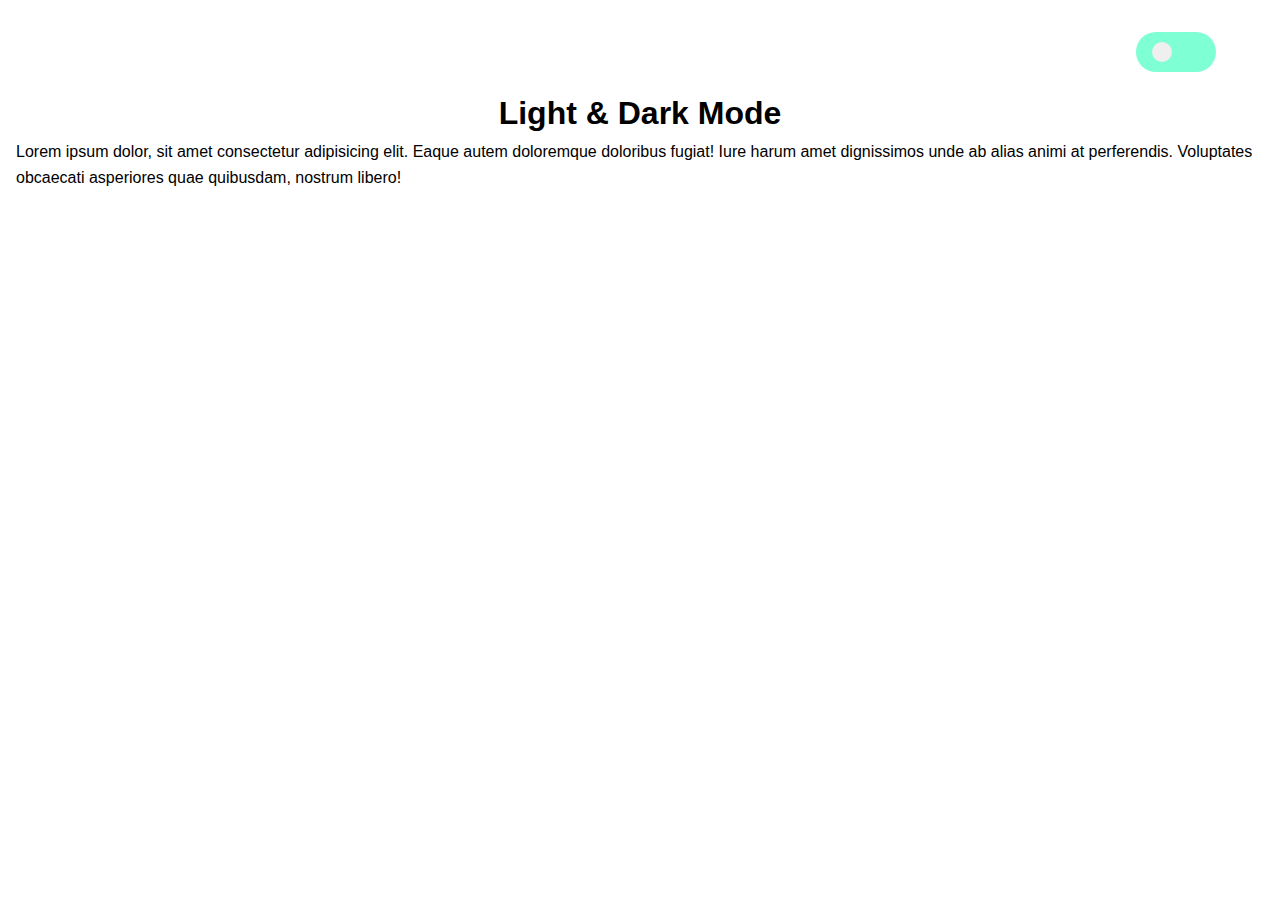
==== light and dark mode/index.html @ a2de9472 "added reset.css to all projects" ====
<!DOCTYPE html>
<html lang="en">
  <head>
    <meta charset="UTF-8" />
    <meta name="viewport" content="width=device-width, initial-scale=1.0" />
    <link rel="stylesheet" href="../reset.css" />
    <style>
      body {
        padding: 1rem;
      }
      .box {
        background-color: aquamarine;
        width: 80px;
        height: 40px;
        position: sticky;
        top: 20px;
        z-index: 100;
        border-radius: 20px;
        display: flex;
        align-items: center;
        justify-content: flex-start;
        margin: 1rem 3rem 0 auto;
      }
      .button {
        cursor: pointer;
        display: block;
        width: 20px;
        height: 20px;
        margin: 0 1rem;
        border-radius: 50%;
        border: 1px solid transparent;
        position: relative;
        left: 0;
        transition: all 0.5s ease-in-out;
      }
      .on {
        left: 30px;
        background-color: orange;
      }

      .box.on {
        background-color: #333;
      }

      .dark {
        background-color: #333;
        color: white;
      }
      h1 {
        text-align: center;
      }

      .content {
        margin-top: 1rem;
      }
    </style>
    <title>light and dark mode</title>
  </head>
  <body>
    <div class="box">
      <button class="button"></button>
    </div>
    <div class="content">
      <h1>Light & Dark Mode</h1>
      <p>
        Lorem ipsum dolor, sit amet consectetur adipisicing elit. Eaque autem
        doloremque doloribus fugiat! Iure harum amet dignissimos unde ab alias
        animi at perferendis. Voluptates obcaecati asperiores quae quibusdam,
        nostrum libero!
      </p>
    </div>
    <script src="index.js"></script>
  </body>
</html>
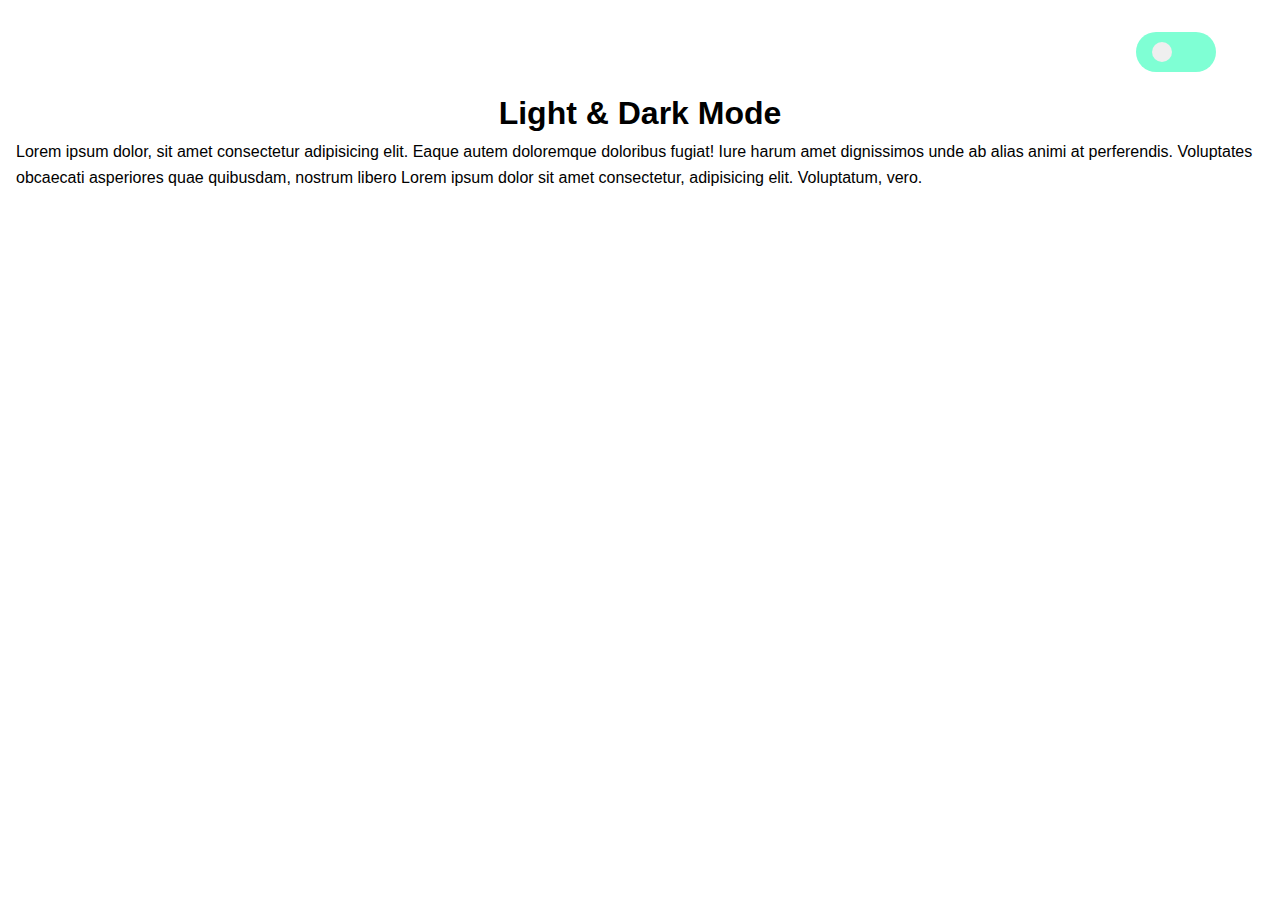
==== commit fd4d2ec7: "added darkmode project" ====
--- a/light and dark mode/index.html
+++ b/light and dark mode/index.html
@@ -66,7 +66,8 @@
         Lorem ipsum dolor, sit amet consectetur adipisicing elit. Eaque autem
         doloremque doloribus fugiat! Iure harum amet dignissimos unde ab alias
         animi at perferendis. Voluptates obcaecati asperiores quae quibusdam,
-        nostrum libero!
+        nostrum libero Lorem ipsum dolor sit amet consectetur, adipisicing elit.
+        Voluptatum, vero.
       </p>
     </div>
     <script src="index.js"></script>
